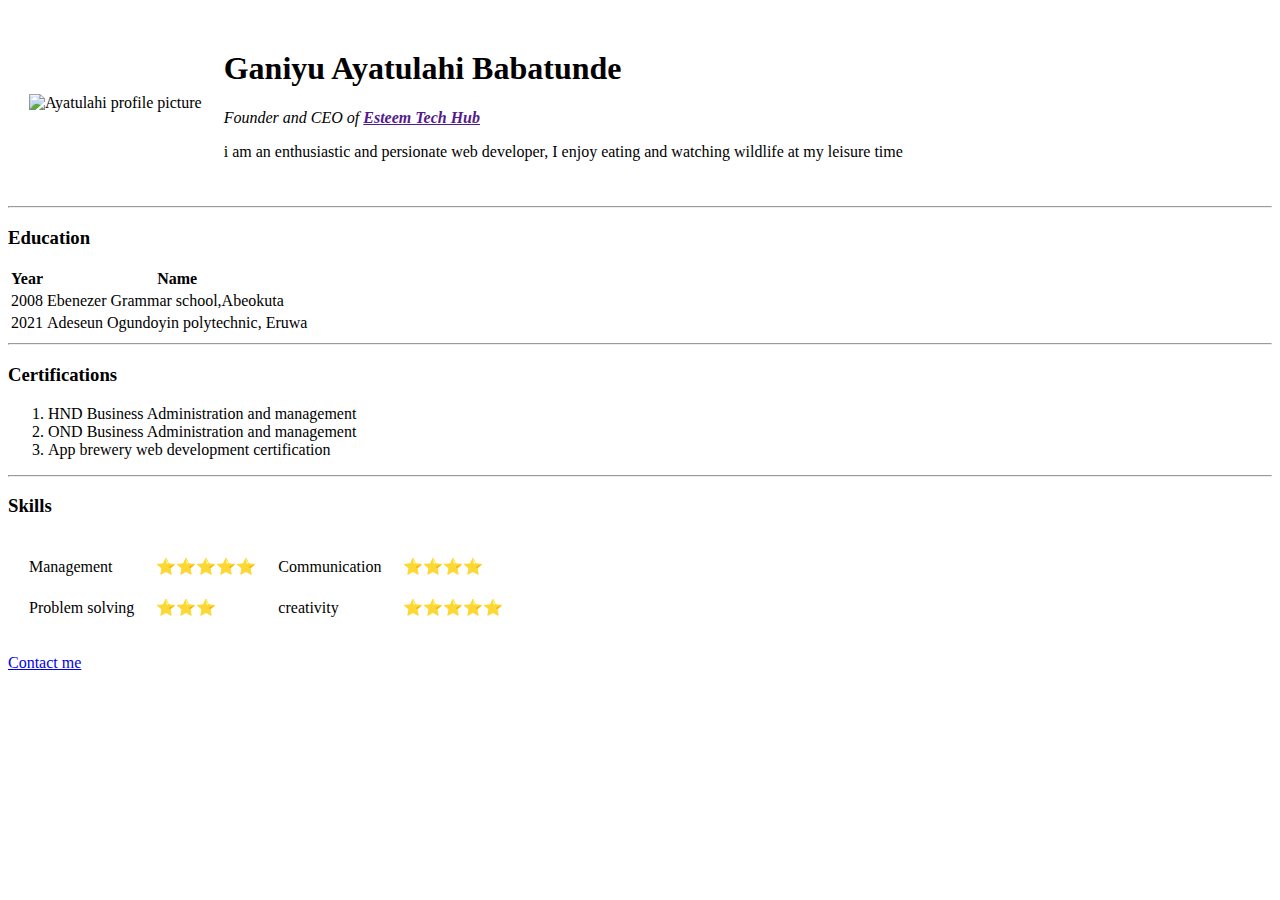
==== index.html @ 04b3e957 "Add files via upload" ====
<!DOCTYPE html>
<html lang="en">
    
  <head>
    <meta charset="UTF-8">
    <title>Page title</title>
  </head>
  
  <body>
      <table cellspacing="20">
          <tr>
      <td><img src="https://scontent-los2-1.xx.fbcdn.net/v/t1.6435-9/147821610_435742074526596_325429496242746056_n.jpg?stp=cp0_dst-jpg_e15_fr_q65&_nc_cat=103&ccb=1-7&_nc_sid=110474&efg=eyJpIjoidCJ9&_nc_eui2=AeEDtP2g6eAPWWVVZG7oTQnFBhkjOLUAKNkGGSM4tQAo2XFGczmkA_qGkkp9nyHxdggqo75qYhBnrvMzlD216tH2&_nc_ohc=CdFs2jcMdFEAX_BhMTF&_nc_ht=scontent-los2-1.xx&oh=00_AfBd5OmVKZ763uV1XQmPJOY1bgynl_0qCG2dGaN9a5ze-g&oe=63C0B5EE" alt="Ayatulahi profile picture"></td>
    <td><h1>Ganiyu Ayatulahi Babatunde</h1>
    <p><em>Founder and CEO of <strong><a href="">Esteem Tech Hub</a></strong></em></p>
    <p>i am an enthusiastic and persionate web developer, I enjoy eating and watching wildlife at my leisure time </p>
    </td>
    </tr>
    </table>
    <hr>
         
    <h3>Education</h3>
    <table>
        <thead>
        <tr>
            <th>Year</th>
            <th>Name</th>
        </tr>
        </thead>
        <tbody>
        <tr>
            <td>2008</td>
            <td>Ebenezer Grammar school,Abeokuta</td>
        </tr>
        
        <tr>
            <td>2021</td>
            <td>Adeseun Ogundoyin polytechnic, Eruwa</td>
        </tr>
        </tbody>
    </table>
       <hr>

    <h3>Certifications</h3>
       <ol>
           <li>HND Business Administration and management </li>
           <li>OND Business Administration and management </li>
           <li>App brewery web development certification </li>
       </ol>
       <hr>
       
       <h3>Skills</h3>
       <table cellspacing="20">
           <tr>
               <td>Management</td>
               <td>⭐️⭐️⭐️⭐️⭐️</td>
               
                <td>Communication</td>
               <td>⭐️⭐️⭐️⭐️</td>
           </tr>
           
           
           <tr>
               <td>Problem solving </td>
               <td>⭐️⭐️⭐️</td>
               <td>creativity</td>
               <td>⭐️⭐️⭐️⭐️⭐️</td>
           </tr>
       </table>
   <p><a href="contact.html">Contact me<a></p>
  </body>
</html>
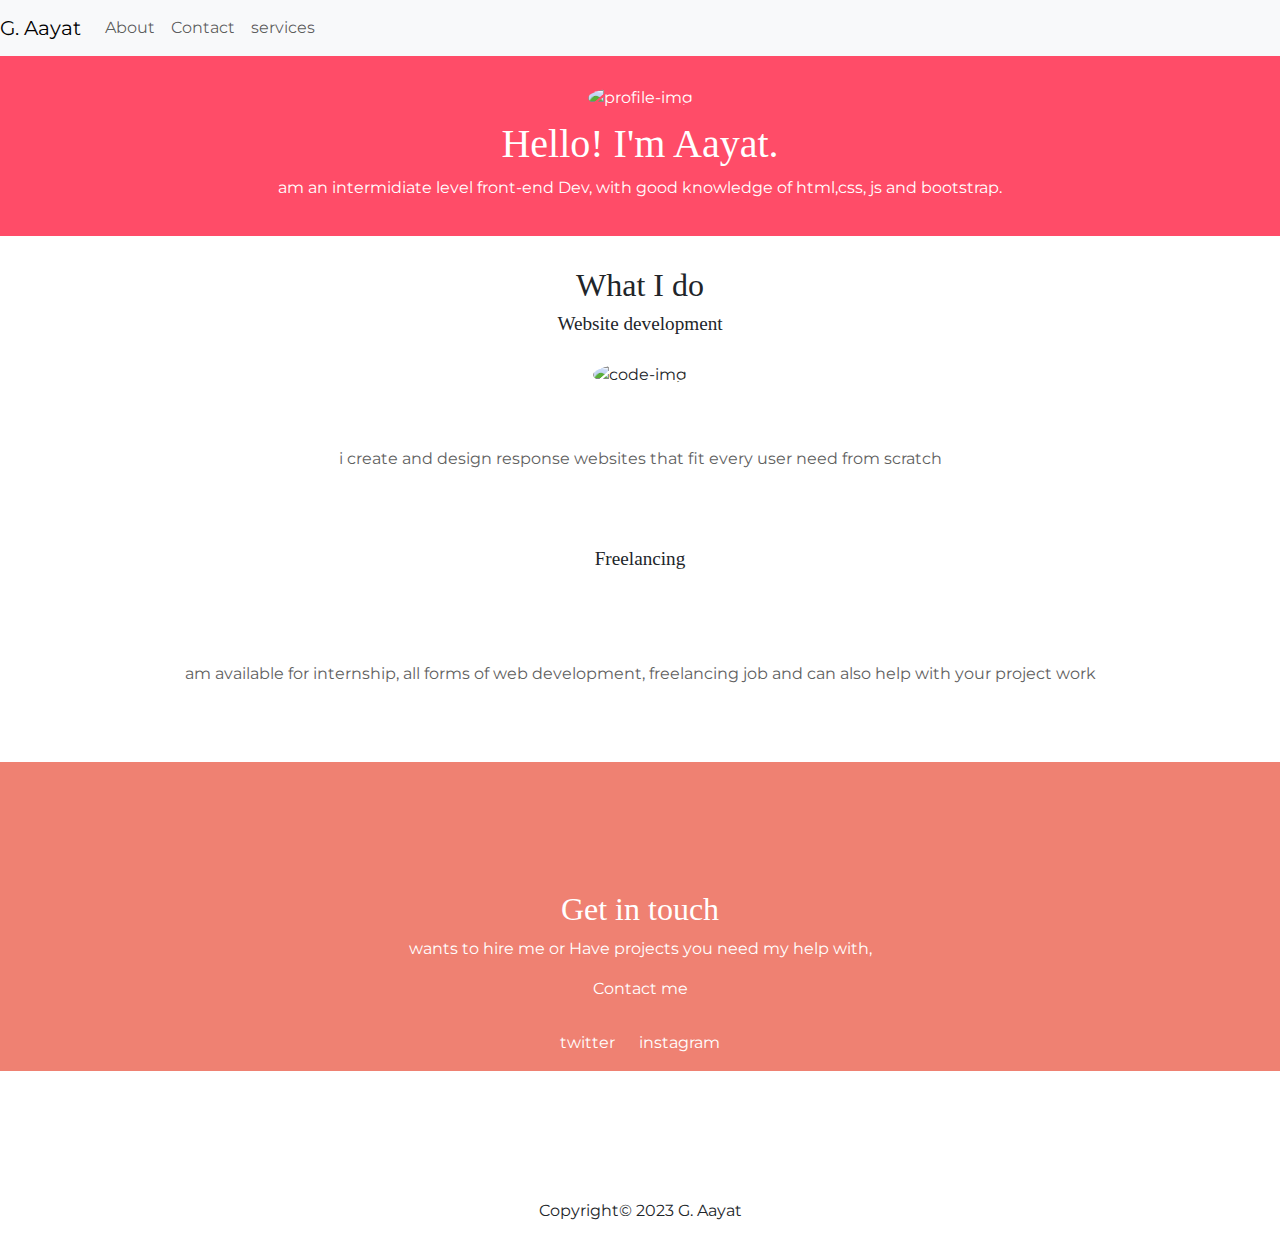
==== commit cfaeb55d: "Add files via upload" ====
--- a/index.html
+++ b/index.html
@@ -1,71 +1,77 @@
-<!DOCTYPE html>
-<html lang="en">
+<!doctype html> 
+<html lang="en"> 
+    <head> 
+      <meta charset="utf-8">
+      <meta name="viewport" content="width=device-width, initial-scale=1">
+      <title>G.Aayatulahi</title> 
+      
+      
+      <!-- google fonts -->
+      <link rel="preconnect" href="https://fonts.googleapis.com">
+<link rel="preconnect" href="https://fonts.gstatic.com" crossorigin>
+<link href="https://fonts.googleapis.com/css2?family=Merriweather&family=Montserrat&family=Sacramento&display=swap" rel="stylesheet">
+
+        
+      <link rel="stylesheet" href="https://cdn.jsdelivr.net/npm/bootstrap@5.3.0-alpha1/dist/css/bootstrap.min.css">
+      
+      <link rel="stylesheet" href="style.css">
+      
+      
+      <script src="https://cdn.jsdelivr.net/npm/bootstrap@5.3.0-alpha1/dist/js/bootstrap.bundle.min.js"></script>
     
-  <head>
-    <meta charset="UTF-8">
-    <title>Page title</title>
-  </head>
-  
-  <body>
-      <table cellspacing="20">
-          <tr>
-      <td><img src="https://scontent-los2-1.xx.fbcdn.net/v/t1.6435-9/147821610_435742074526596_325429496242746056_n.jpg?stp=cp0_dst-jpg_e15_fr_q65&_nc_cat=103&ccb=1-7&_nc_sid=110474&efg=eyJpIjoidCJ9&_nc_eui2=AeEDtP2g6eAPWWVVZG7oTQnFBhkjOLUAKNkGGSM4tQAo2XFGczmkA_qGkkp9nyHxdggqo75qYhBnrvMzlD216tH2&_nc_ohc=CdFs2jcMdFEAX_BhMTF&_nc_ht=scontent-los2-1.xx&oh=00_AfBd5OmVKZ763uV1XQmPJOY1bgynl_0qCG2dGaN9a5ze-g&oe=63C0B5EE" alt="Ayatulahi profile picture"></td>
-    <td><h1>Ganiyu Ayatulahi Babatunde</h1>
-    <p><em>Founder and CEO of <strong><a href="">Esteem Tech Hub</a></strong></em></p>
-    <p>i am an enthusiastic and persionate web developer, I enjoy eating and watching wildlife at my leisure time </p>
-    </td>
-    </tr>
-    </table>
-    <hr>
-         
-    <h3>Education</h3>
-    <table>
-        <thead>
-        <tr>
-            <th>Year</th>
-            <th>Name</th>
-        </tr>
-        </thead>
-        <tbody>
-        <tr>
-            <td>2008</td>
-            <td>Ebenezer Grammar school,Abeokuta</td>
-        </tr>
+    </head>
+    <body> 
+        <!-- nav bar-->
+     <nav class="navbar navbar-expand-sm navbar-light bg-light">
+      <a class="navbar-brand" href="">G. Aayat</a>
+      <button class="navbar-toggler" type="button" data-bs-toggle="collapse" data-bs-target="#toggle-botton" aria-controls="#toggle-botton" aria-expanded="false" aria-label="Toggle navigation"> <span class="navbar-toggler-icon"></span> </button>
+      <div class="collapse navbar-collapse" id="toggle-botton">
+      <ul class="navbar-nav" ms-auto>
+        <li class="nav-item">
+        <a class="nav-link" href="">About </a>
+        </li>
+        <li class="nav-item">
+       <a class="nav-link" href="">Contact</a>
+        </li>
+       <li class="nav-item">
+      <a class="nav-link" href="">services</a>
+       </li>
+   </ul>
+   </div>
+</nav> 
+        <div id="profile-container">
         
-        <tr>
-            <td>2021</td>
-            <td>Adeseun Ogundoyin polytechnic, Eruwa</td>
-        </tr>
-        </tbody>
-    </table>
-       <hr>
-
-    <h3>Certifications</h3>
-       <ol>
-           <li>HND Business Administration and management </li>
-           <li>OND Business Administration and management </li>
-           <li>App brewery web development certification </li>
-       </ol>
-       <hr>
+        
+         <img class="profile-img" src="https://scontent.flos1-1.fna.fbcdn.net/v/t39.30808-6/324303182_1235952933668297_4622312100646068035_n.jpg?stp=cp0_dst-jpg_e15_fr_q65&_nc_cat=111&ccb=1-7&_nc_sid=110474&efg=eyJpIjoidCJ9&_nc_eui2=AeFxfbWd9v_gE_4FQF7f93FCWORxVzxjO29Y5HFXPGM7b_Lj7PagosW-gbWlYdBrBhsWGUfZQFFY2iE7L9XOpNDX&_nc_ohc=-PZpCxlb1aUAX-JDi68&_nc_zt=23&_nc_ht=scontent.flos1-1.fna&oh=00_AfBLL7Xbsu1E4VACcXNSagEZLq2KlWbT6qq6_9tPQ7BzlQ&oe=63C036FA" alt="profile-img" >
+            
+       <h1>Hello! I'm  Aayat.</h1>
+       <p> am an intermidiate level front-end Dev, with good knowledge of html,css, js and bootstrap. <p>
+        </div>
+        
+        <div id="middle-container">
+            <h2>What I do </h2>
+            <h3>Website development </h3>
+            <img class="skill-img" src="https://encrypted-tbn0.gstatic.com/images?q=tbn:ANd9GcT0H_bS_GtsNDFcIKCeX7IteSdUQD0VEW9qdw&usqp=CAU" alt="code-img">
+            <p class="intro">i create and design response websites that  fit every user need from scratch </p>
+            
+            <h3>Freelancing</h3>
+            <img class="skill-img" src="https://encrypted-tbn0.gstatic.com/images?q=tbn:ANd9GcS1m2GXCYWANZxnS9RmcZ6QN3x29Z_OvdTDAA&usqp=CAU" alt="">
+            <p class="intro">am available for internship, all forms of web development, freelancing job and can also help with your project work  </p>
+        </div>
+        
+        <div id="bottom-container">
+        <h2>Get in touch</h2>
+        <p>wants to hire me or Have projects you need my help with, </p>
+      <a href="mailto:ayatulahi96@gmail.com">Contact me</a>
+     </div>
+      
+      <div id="footer-container">
+      <footer>
+       <a class="link" href="https://twitter.com/Ayatulahi5?t=oZC5L_g8qOLIEQ6kwxKMJA&s=09">twitter</a> <a  class="link" href="">instagram</a>
+       </footer>     
+     <p>Copyright&copy 2023 G. Aayat</p>
        
-       <h3>Skills</h3>
-       <table cellspacing="20">
-           <tr>
-               <td>Management</td>
-               <td>⭐️⭐️⭐️⭐️⭐️</td>
-               
-                <td>Communication</td>
-               <td>⭐️⭐️⭐️⭐️</td>
-           </tr>
-           
-           
-           <tr>
-               <td>Problem solving </td>
-               <td>⭐️⭐️⭐️</td>
-               <td>creativity</td>
-               <td>⭐️⭐️⭐️⭐️⭐️</td>
-           </tr>
-       </table>
-   <p><a href="contact.html">Contact me<a></p>
-  </body>
-</html>
+        </div>
+        
+    </body>
+ </html>
--- a/style.css
+++ b/style.css
@@ -0,0 +1,71 @@
+body{
+    font-family:"Montserrat";
+    margin-bottom:0;
+}
+h1{
+    font-family:"Montserrat-bold";
+}
+
+h2{
+    font-family :"Montserrat-bold";
+}
+h3{
+    font-family :"Montserrat-bold";
+    font-size:1.2rem;
+}
+a{
+    text-decoration:none;
+    color:#fff;
+}
+a:hover{
+    color:blue;
+}
+
+footer{
+    background-color:#ef8172;
+    margin:0 0 10%;
+    height:40px;
+    
+}
+#profile-container{
+    margin:0 0 30px 0;
+    padding: 20px;
+    background-color:#ff4c68;
+    color:#fff;
+    line-height:1.5;
+    text-align:center;
+}
+
+#middle-container{
+    text-align:center;
+}
+#bottom-container{
+    background-color:#ef8172;
+    color:#fff;
+    padding:10% 0 30px;
+    text-align:center;
+}
+#footer-container{
+    text-align:center;
+}
+
+.profile-img{
+    width: 30%;
+    border-radius: 100%;
+    padding: 10px;
+ 
+}
+.skill-img{
+    width: 20%;
+    border-radius: 100%;
+    margin:20px auto 0;
+}
+ 
+.intro{
+    line-height:1;
+    padding:5%;
+    color:#5f5f5f;
+}
+.link{
+    margin:10px;
+}
